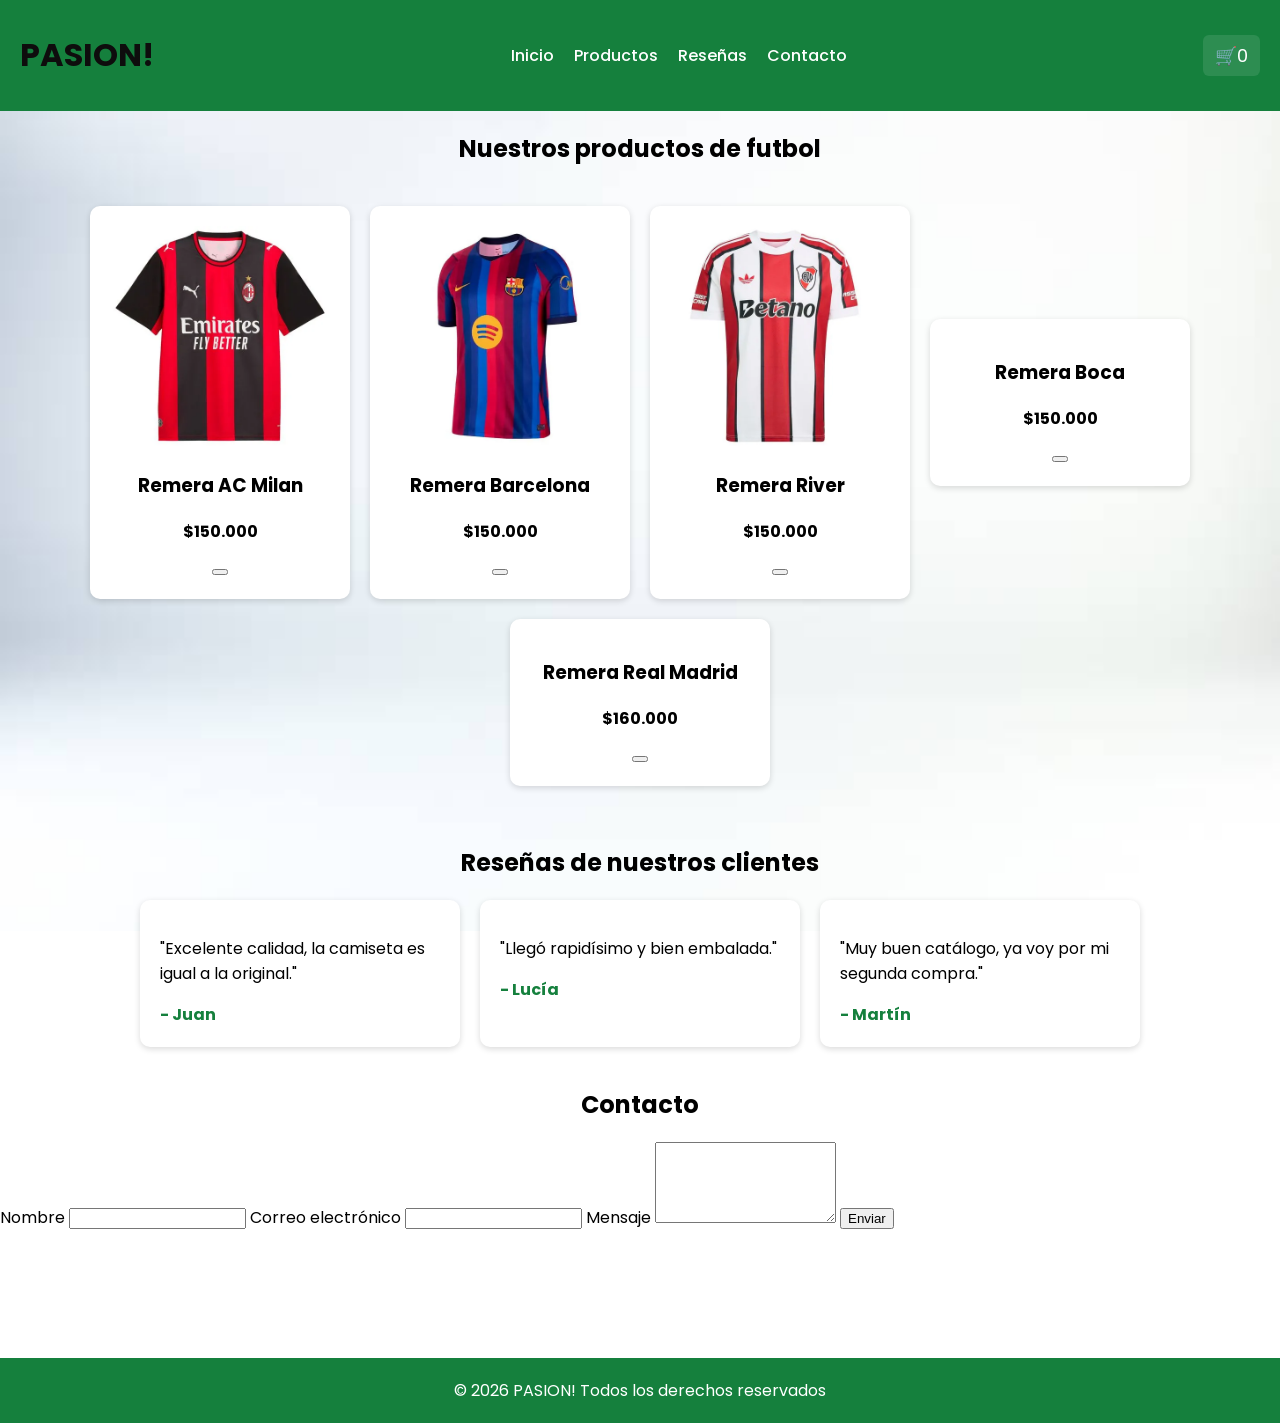
==== proyecto futbol/index.html @ 17cc4be8 "productos dimanicos con dom" ====
<!DOCTYPE html>
<html lang="es">

<!-- LO QUE NO SE VE -->

<head>
    <meta charset="UTF-8">
    <meta name="viewport" content="width=device-width, initial-scale=1.0">
    <!-- CSS -->
    <link rel="stylesheet" href="styles.css">

    <title>PASION! - Camisetas de fútbol</title>
</head>

<!-- LO QUE SE VE -->

<body>
    <header class="header-principal">



        <button class="menu-hamburguesa" id="menu-btn" aria-label="Abrir menú">
            ☰
        </button>
        <h1 style="color:rgb(14, 13, 13);">PASION!</h1>

        <nav id="nav-menu" class="nav-principal">
            <!-- Acá estamos dentro del nav-->
            <ul class="miNav">
                <li><a href="#inicio">Inicio</a></li>
                <li><a href="#productos">Productos</a></li>
                <li><a href="#resenas">Reseñas</a></li>
                <li><a href="#contacto">Contacto</a></li>
            </ul>
        </nav>

        <div class="carrito-container">
            <a href="#carrito" class="btn-carrito">🛒<span class="contador">0</span></a>
        </div>

    </header>
    <main>
        <section id="productos" class="productos">
            <h2>Nuestros productos de futbol</h2>
            <div id="contenedor-productos" class="contenedor_remeras"></div>
        </section>
        <section id="resenas" class="resenas">
            <h2>Reseñas de nuestros clientes</h2>
            <div class="contenedor-resenas">
                <article class="resena">
                    <p>"Excelente calidad, la camiseta es igual a la original."</p>
                    <span>- Juan</span>
                </article>
                <article class="resena">
                    <p>"Llegó rapidísimo y bien embalada."</p>
                    <span>- Lucía</span>
                </article>
                <article class="resena">
                    <p>"Muy buen catálogo, ya voy por mi segunda compra."</p>
                    <span>- Martín</span>
                </article>
            </div>
        </section>
        <section id="contactos" class="contactos">
            <h2>Contacto</h2>
            <form action="https://formspree.io/f/xeaerywp" method="POST">
                <label for="nombre">Nombre</label>
                <input type="text" id="nombre" name="nombre" required>

                <label for="email">Correo electrónico</label>
                <input type="email" id="email" name="email" required>

                <label for="mensaje">Mensaje</label>
                <textarea id="mensaje" name="mensaje" rows="5" required></textarea>

                <button type="submit">Enviar</button>
            </form>
        </section>
        <section id="inicio" class="inicio">
            <p style="color:white;
            font-size: 22px;">Pagina dedicada a las ultimas novedades y noticias de futbol ademas de un amplio catalogo
                de camisetas para los mas amantes del deporte </p>
        </section>
    </main>
    <footer>
        <p>© 2026 PASION! Todos los derechos reservados</p>
    </footer>

    <script src="procesar.js">
    </script>
</body>

</html>
---- proyecto futbol/styles.css ----
@import url('https://fonts.googleapis.com/css2?family=Poppins:wght@400;500;700&display=swap');

body {
    margin: 0;
    min-height: 100vh;
    font-family: 'Poppins', sans-serif;
    background-image: url('img/fondo.jpg');
    background-size: cover;
    background-position: center;
    background-repeat: no-repeat;
    background-attachment: fixed;
}

.header-principal {
    background-color: #15803d;
    width: 100%;
    display: flex;
    justify-content: space-between;
    align-items: center;
    padding: 10px 20px;
    box-sizing: border-box;
    position: sticky;
    top: 0;
    z-index: 1000;
}

.logo {
    color: #ffffff;
    font-size: 24px;
    margin: 0;
}

.menu-hamburguesa {
    background: none;
    border: none;
    color: white;
    font-size: 28px;
    cursor: pointer;
    display: none;
    order: -1;

}

.nav-principal {
    background-color: transparent;
}

.nav-principal ul {
    list-style: none;
    display: flex;
    gap: 20px;
    margin: 0;
    padding: 0;
}

.nav-principal ul li a {
    color: #ffffff;
    text-decoration: none;
    font-weight: 500;
}

/* Estilo para la zona del carrito */
.btn-carrito {
    color: #ffffff;
    text-decoration: none;
    font-size: 18px;
    background-color: rgba(255, 255, 255, 0.1);
    padding: 8px 12px;
    border-radius: 6px;
}

h1,
h2 {
    text-align: center;
}


/* Contenedor de las tarjetas con Flexbox */
.contenedor_remeras {
    display: flex;
    flex-direction: row;
    flex-wrap: wrap;
    gap: 20px;
    justify-content: center;
    /* Centra las tarjetas de forma prolija */
    align-items: center;
    padding: 20px;
}

footer {
    background-color: #15803d;
    color: #ffffff;
    text-align: center;
    padding: 20px;
    margin-top: 40px;
}

footer p {
    margin: 0;
}


.resenas {
    padding: 20px;
}

.resenas h2 {
    text-align: center;
}

.contenedor-resenas {
    display: grid;
    grid-template-columns: repeat(3, 1fr);
    gap: 20px;
    max-width: 1000px;
    margin: 0 auto;
}

.resena {
    background-color: #ffffff;
    padding: 20px;
    border-radius: 10px;
    box-shadow: 0 2px 6px rgba(0, 0, 0, 0.15);
}

.resena span {
    font-weight: 700;
    color: #15803d;
}

.Remera {
    background-color: #ffffff;
    padding: 20px;
    border-radius: 10px;
    box-shadow: 0 2px 6px rgba(0, 0, 0, 0.15);
    text-align: center;
    width: 220px;
}

.Remera img {
    width: 100%;
    height: auto;
}

.Remera .precio {
    display: block;
    font-weight: 700;
    margin: 10px 0;
}


.contacto {
    padding: 20px;
}

.contacto h2 {
    text-align: center;
}

.contacto form {
    display: flex;
    flex-direction: column;
    gap: 12px;
    max-width: 500px;
    margin: 0 auto;
    padding: 25px;
    background-color: #ffffff;
    border-radius: 10px;
    box-shadow: 0 2px 6px rgba(0, 0, 0, 0.15);
}

.contacto input,
.contacto textarea {
    padding: 10px;
    border: 1px solid #cccccc;
    border-radius: 6px;
    font-family: inherit;
    font-size: 16px;
}

.contacto button {
    background-color: #15803d;
    color: #ffffff;
    border: none;
    padding: 12px;
    border-radius: 6px;
    font-size: 16px;
    cursor: pointer;
}

.contacto button:hover {
    background-color: #166534;
}

/* MEDIA QUERY: Adaptación para celulares */
@media (max-width: 768px) {

    /* Mostramos el botón de las tres rayitas */
    .menu-hamburguesa {
        display: block;
    }

    .nav-principal {
        position: absolute;
        top: 100%;
        /* Se ubica justo debajo del header verde */
        left: 0;
        width: 100%;
        background-color: #15803d;
        max-height: 0;
        /* Altura cero para que esté oculto */
        overflow: hidden;
        transition: max-height 0.3s ease-out;
        box-shadow: 0 4px 6px rgba(0, 0, 0, 0.1);
        /* Animación suave al abrir/cerrar */
    }

    .nav-principal ul {
        flex-direction: column;
        align-items: center;
        padding: 20px 0;
        gap: 15px;
    }

    /* Cuando JavaScript agrega la clase .activo, el menú se despliega */
    .nav-principal.activo {
        max-height: 300px;
    }

    .contenedor-resenas {
        grid-template-columns: 1fr;
    }

    .contacto form {
        max-width: 100%;
        padding: 15px;
    }
}
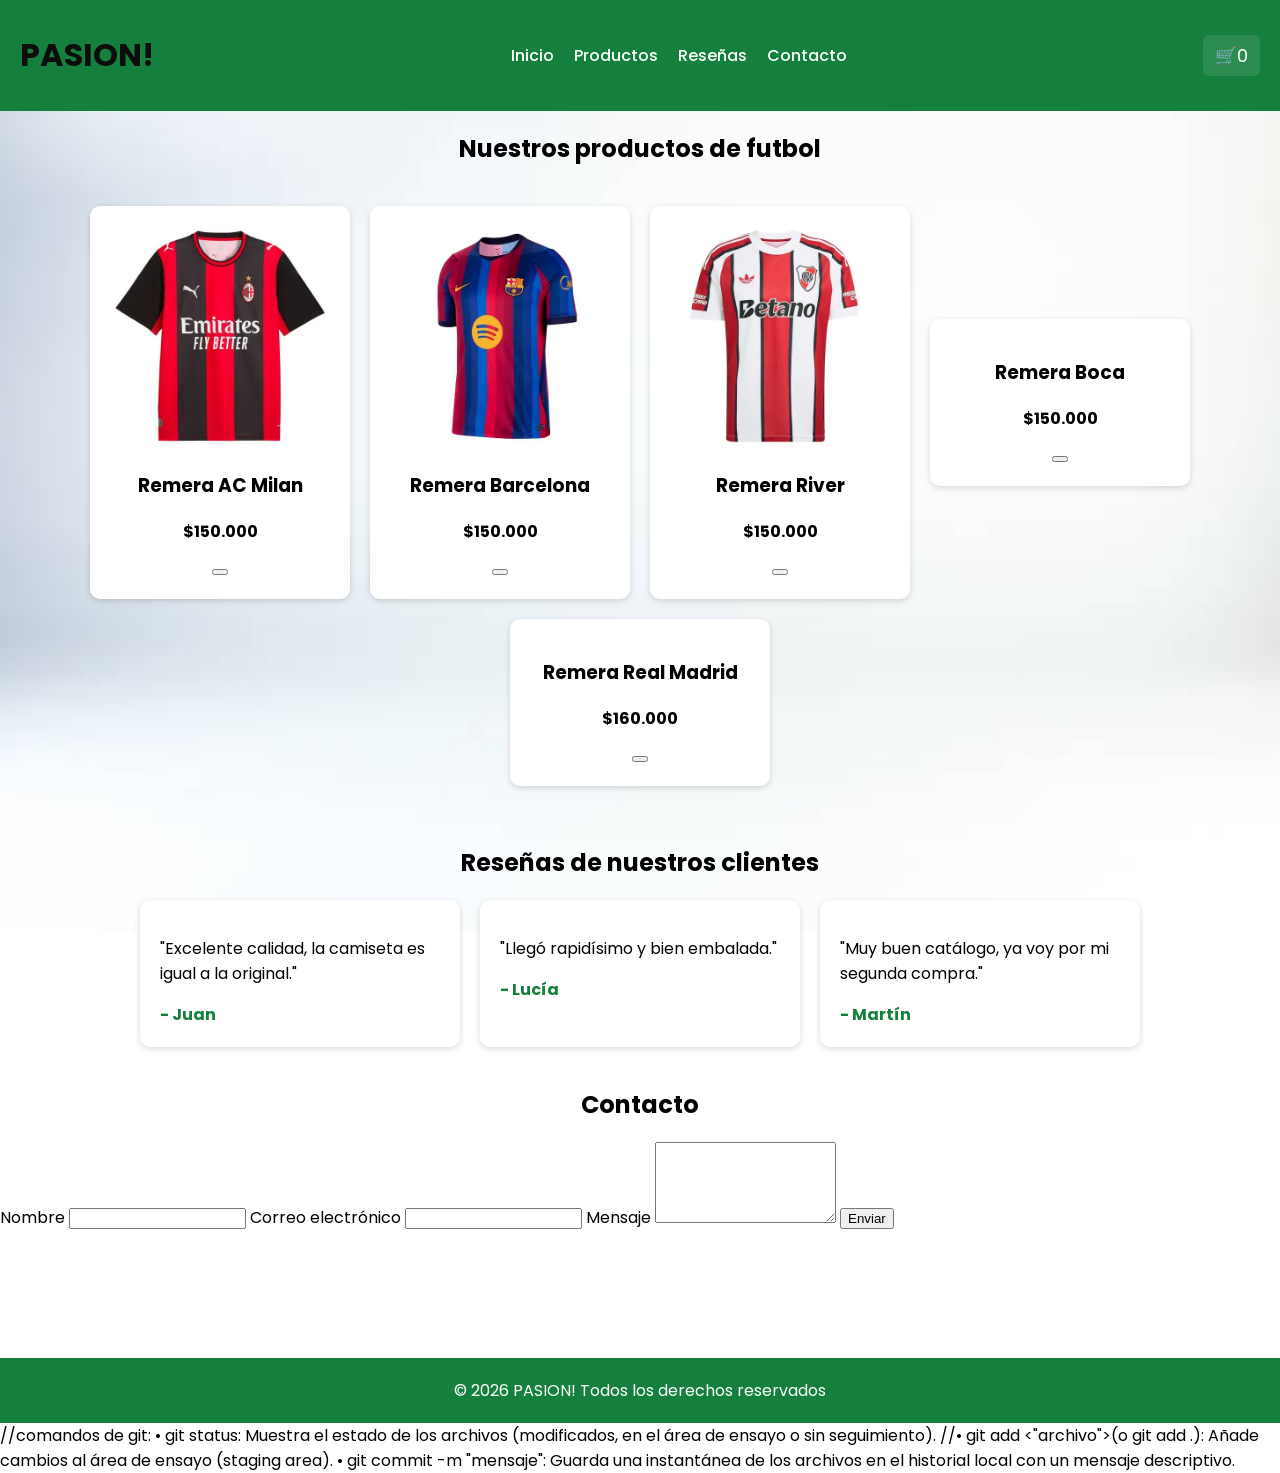
==== commit 81f47ef2: "ningun cambio" ====
--- a/proyecto futbol/index.html
+++ b/proyecto futbol/index.html
@@ -22,6 +22,7 @@
         <button class="menu-hamburguesa" id="menu-btn" aria-label="Abrir menú">
             ☰
         </button>
+
         <h1 style="color:rgb(14, 13, 13);">PASION!</h1>
 
         <nav id="nav-menu" class="nav-principal">
@@ -90,4 +91,11 @@
     </script>
 </body>
 
-</html>+</html>
+
+
+
+//comandos de git:
+• git status: Muestra el estado de los archivos (modificados, en el área de ensayo o sin seguimiento).
+//• git add <"archivo">(o git add .): Añade cambios al área de ensayo (staging area).
+    • git commit -m "mensaje": Guarda una instantánea de los archivos en el historial local con un mensaje descriptivo.
--- a/proyecto futbol/styles.css
+++ b/proyecto futbol/styles.css
@@ -148,6 +148,10 @@
     margin: 10px 0;
 }
 
+.descripcion {
+    font-size: 14px;
+    margin: 10px 0 0;
+}
 
 .contacto {
     padding: 20px;
